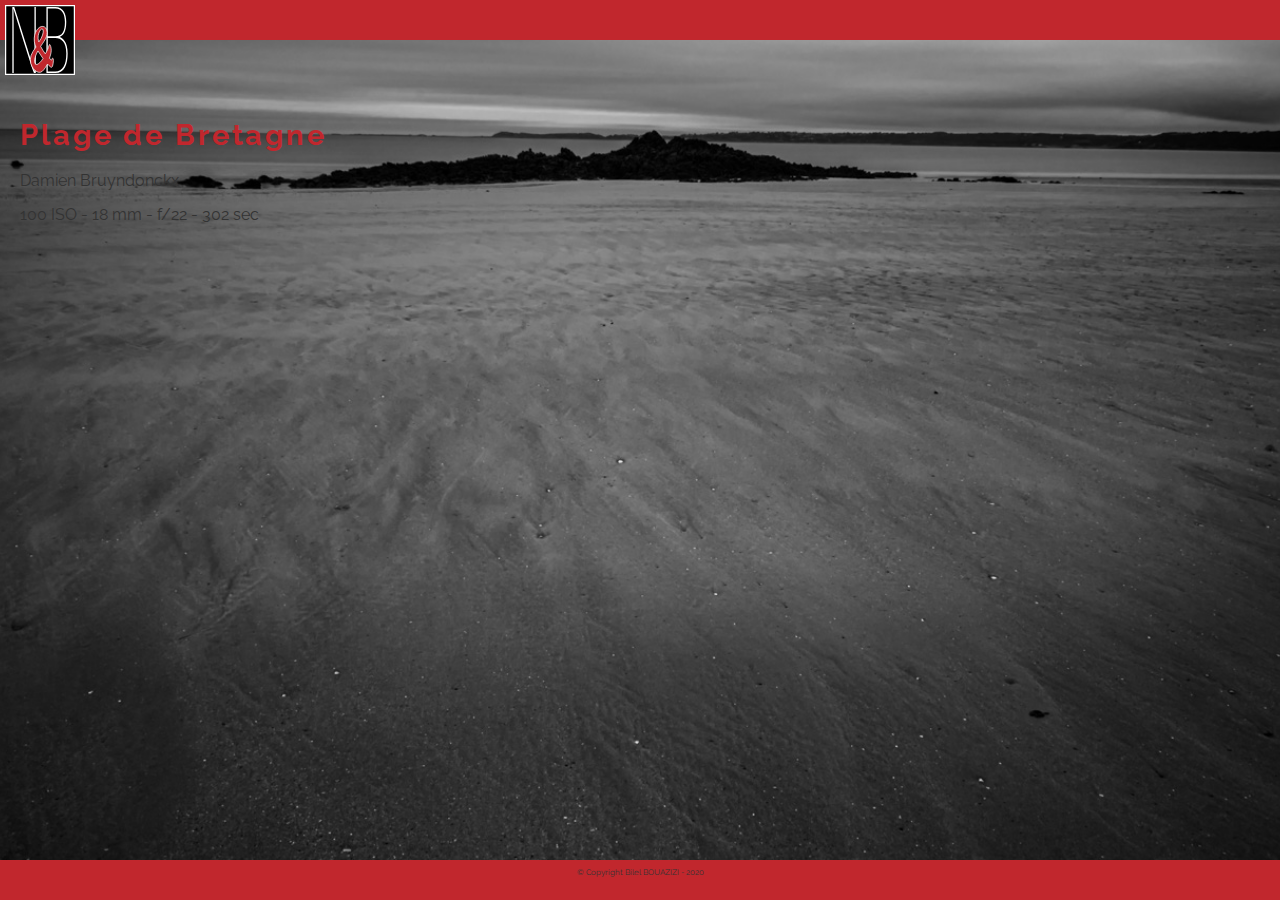
==== index.html @ 5b989217 "First Commit" ====
<!DOCTYPE html>
<html lang="fr">
    <head>
        <meta charset="utf-8" />
        <meta name="viewport" content="width=device-width ,initial-scale=1.0"/>
        <title>Le monde en noir &amp; blanc - Page d'accueil</title>
        <link rel="stylesheet" href="/css/normalize.css" />
        <link rel="stylesheet" href="/css/nb.css" />
        
    </head>
    <body>
        <header id="mainHeader">
            <img src="/images/layout/nb_logo.svg" alt="Logo N&B" id="logoImg" />
            <h1>Le monde en noir &amp; blanc</h1>
            <nav id="mainNav">
                <h1>Menu principal</h1>
                <p><a href="#pageContent" title="Accéder directement au contenu principal de cette page">Passer le menu</a></p>
                <ul>
                    <li><a href="index.html" title="Vers la page d'accueil du site 'Le monde en noir et blanc'">Accueil</a></li>
                    <li><a href="galleries.html" title="Vers les galeries photo de ce site">Galeries</a></li>
                    <li><a href="contact.html" title="Vers la page de contact de ce site">Contact</a></li>
                    <li><a href="about.html" title="En savoir plus sur ce site et sur son propriétaire, Damien Bruyndonckx">À propos</a></li>
                    <li><a href="blog.html" title="Visitez notre blog et venez discuter photographie avec les autres membres du site">Blog</a></li>
                </ul>
            </nav>
            <button id="menuToggle"><img src="/images/layout/hamburger.svg" alt="Ouvrir / Fermer le menu" /></button>
        </header><!--Ici se termine le #mainHeader-->
        <main id="pageContent">
            <div id="pictInfo">
                <h1>Plage de Bretagne</h1>
                <p>Damien Bruyndonckx</p>
                <p>100 ISO - 18 mm - f/22 - 302 sec</p>
            </div>
        </main><!--Ici se termine le #pageContent-->
        <footer id="mainFooter">
            <p>&copy; Copyright Bilel BOUAZIZI - 2020</p>
        </footer><!--Ici se termine le #mainFooter-->
    </body>
</html>
---- css/nb.css ----
@import url('https://fonts.googleapis.com/css?family=Cantarell|Raleway&display=swap');

:root {
    --black: #333333;
    --red: #C1272D;
    --shaded-red: #DF9595;
    --green: #00751F;
    --white: #FFFFFF;
    --tWhite: rgba(255,255,255,0.8);
    box-sizing: border-box;
}
*{
    box-sizing: inherit;
}

body {
    font-family: Raleway, Verdana, Geneva, Tahoma, sans-serif;
    color: var(--black);
    font-size: 1rem;
}
.accessibility {
    position: absolute;
    left: -15000px;
}

#mainHeader, #mainFooter{
    background-color: var(--red);
}

/* Button style  */

#menuToggle{
    width: 40px;
    height: 40px;
    background-color: transparent;
    border: none;
}
#mainHeader{
    height: 40px;
    position: fixed;
    top: 0;
    width: 100%;
}
#logoImg{
    width: 80px;
    padding: 5px;
    z-index: 1000;
    position: relative;
}
#mainHeader > h1 {
    color: var(--white);
    font-family: Cantarell, Verdana, Geneva, Tahoma, sans-serif;
    font-size: 1.3em;
    font-weight: normal;
    display: none;
}
#mainNav{
    background-color: var(--red);
    position: absolute;
    width: 100%;
    top: 40px;
    padding-bottom: 10px;
    display: none;
}
#mainNav ul{
    list-style: none;
    padding: 0;
    margin: 0;
}
img{
    max-width: 100%;
    height: auto;
}
#mainNav a{
    color: var(--white);
    text-decoration: none;
    font-family: Cantarell,Verdana, Geneva, Tahoma, sans-serif;
    font-size: 1.5em;
}
#mainNav a:hover{
    color: var(--shaded-red);
}
#pageContent {
    background: url(/images/image-1.jpg) center center / cover no-repeat fixed;
    padding: 100px 20px;
    min-height: 100vh;
}
main {
    background-color: var(--tWhite);
    padding: 20px;
}
/* text style */
#pageContent h1{
    font-size: 1.8em;
    color: var(--red);
    letter-spacing: .1em;
}
#pageContent.text h2{
    font-size: 1.5em;
    font-weight: normal;
    letter-spacing: .1em;
    margin-top: 50px;
}
#pageContent.text img{
    max-width: 100%;
    height: auto;
}
#pageContent.text dl{
    border: 1px solid var(--black);
    background-color: var(--white);
    border-radius: 10px;
    padding: 20px;
    color: var(--black);
}
#pageContent.text dl dt{
   font-weight: bold;
   font-size: 1.2em;
}
#pageContent.text dl dd{
    margin: 10px 0 10px 20px;
 }
 /*  Galleries style */
 #pageContent.galleries ul{
    list-style-type: none;
    margin: 0;
    padding: 0;
 }
#pageContent.galleries ul li{
    background-color: var(--white);
    padding: 10px;
}
#pageContent.galleries ul li a{
    color: var(--black);
    text-decoration: none;
}
#pageContent.galleries ul li:hover{
    background-color: var(--shaded-red);
}

/*  Form style*/
#pageContent.contact form{
    border-top: solid 1px var(--white);
}
#pageContent.contact form > div > div {
    margin: 20px 0;
}
#pageContent.contact form label{
    margin-bottom: 5px;
    font-size: 1.1em;
}
#pageContent.contact form textarea {
    height: 150px;
    resize: none;
}
#pageContent.contact form button{
    padding: 10px;
    background-color: var(--red);
    color: var(--white);
    border: none;
    margin-top: 30px;
}
#pageContent.contact form button:hover{
    background-color: var(--shaded-red);
}
#pageContent.contact form button:active{
    background-color: var(--red);
}

/*  blog list  */
#pageContent.blogList #leftCol article{
    padding: 20px;
}
#pageContent.blogList #leftCol article:nth-child(even){
    background-color: var(--white);
}
#pageContent.blogList #leftCol article:nth-child(odd){
    background-color: var(--shaded-red);
}
#pageContent.blogList #leftCol article header{
    border-bottom: 1px solid var(--black);
}
#pageContent.blogList #leftCol article header h1{
    margin: 0;
    color: var(--green);
    font-size: 1.3em;
}
#pageContent.blogList #leftCol article header p{
    font-size: .8em;
    font-style: italic;
}
#pageContent.blogList #leftCol article a{
    color: var(--red);
    text-decoration: none;
}
#pageContent.blogList #leftCol article a:hover{
    text-decoration: underline;
}
/* left blog style */
#pageContent.blog #rightCol{
    background-color: var(--red);
    padding: 20px;
}
#pageContent.blog #rightCol section{
    border-bottom: 1px solid var(--white);
    padding-bottom: 20px;
}
#pageContent.blog #rightCol section > h1{
    color: var(--white);
    font-size: 1.3em;
}
#pageContent.blog #rightCol #blogSearch input{
    width: 100%;
    border-radius: 10px;
}
#pageContent.blog #rightCol ul{
    list-style: none;
    padding: 0;
    margin: 0;
}
#pageContent.blog #rightCol ul li, #pageContent.blog #rightCol h2{
    background-color: var(--white);
}

#pageContent.blog #rightCol ul li:nth-child(even){
    background-color: var(--tWhite);
}
#pageContent.blog #rightCol h2{
    font-size: 1em;
}
#pageContent.blog #rightCol li a, #pageContent.blog #rightCol h2 a{
    color: var(--black);
    text-decoration: none;
    padding: 5px;
}
#pageContent.blog #rightCol li a span, #pageContent.blog #rightCol h2 span{
    width: 20px;
    height: 20px;
    font-size: 12px;
    border-radius: 50%;
    background-color: var(--red);
    color: var(--white);
}
#pageContent.blog #rightCol li a:hover, #pageContent.blog #rightCol h2 a:hover{
    background-color: var(--shaded-red);
}
#pageContent.blog #rightCol li a:hover span, #pageContent.blog #rightCol h2 a:hover span{
    background-color: var(--white);
    color: var(--red);
}
#pageContent.blog #rightCol ul li:first-child, #pageContent.blog #rightCol ul li:first-child a:hover {
    border-radius: 10px 10px 0 0;
}
#pageContent.blog #rightCol ul li:last-child, #pageContent.blog #rightCol ul li:last-child a:hover {
    border-radius: 0 0 10px 10px;
}
#pageContent.blog #rightCol h2, #pageContent.blog #rightCol h2 a:hover{
    border-radius: 10px;
}

#mainFooter{
    text-align: center;
    height: 40px;
    font-size: .5em;
    position: fixed;
    bottom: 0;
    width: 100%;
}

@media screen and (min-width : 768px){
 #menuToggle{
     display: none;
 }
}
@media screen and (min-width : 1024px){
  
   }
@media screen and (min-width : 1200px){
  
   }
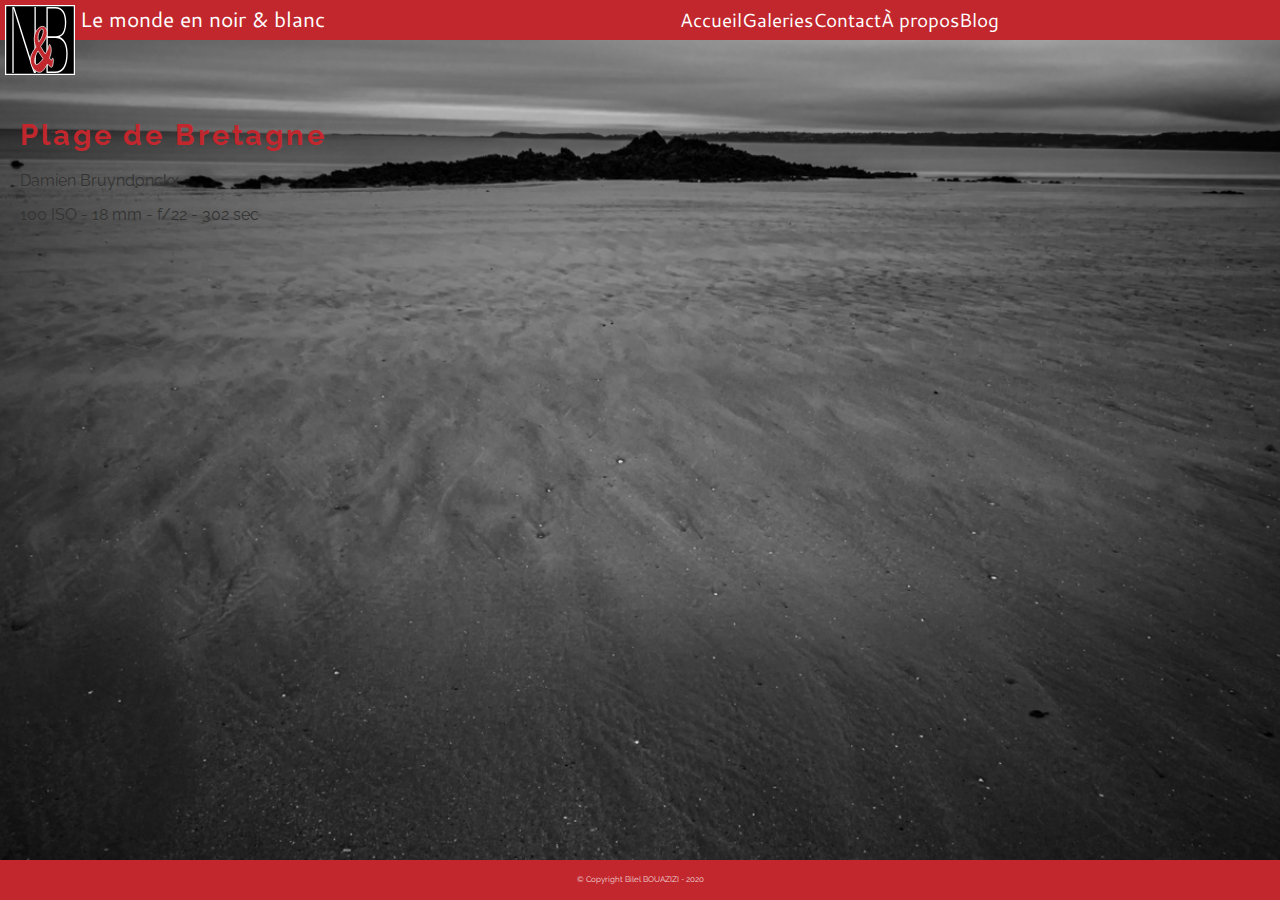
==== commit 7db6aed7: "Fixed navigation style" ====
--- a/index.html
+++ b/index.html
@@ -13,8 +13,8 @@
             <img src="/images/layout/nb_logo.svg" alt="Logo N&B" id="logoImg" />
             <h1>Le monde en noir &amp; blanc</h1>
             <nav id="mainNav">
-                <h1>Menu principal</h1>
-                <p><a href="#pageContent" title="Accéder directement au contenu principal de cette page">Passer le menu</a></p>
+                <h1 class="accessibility">Menu principal</h1>
+                <p class="accessibility"><a href="#pageContent" title="Accéder directement au contenu principal de cette page">Passer le menu</a></p>
                 <ul>
                     <li><a href="index.html" title="Vers la page d'accueil du site 'Le monde en noir et blanc'">Accueil</a></li>
                     <li><a href="galleries.html" title="Vers les galeries photo de ce site">Galeries</a></li>
--- a/css/nb.css
+++ b/css/nb.css
@@ -40,6 +40,8 @@
     position: fixed;
     top: 0;
     width: 100%;
+    display: grid;
+    grid-template-columns: 80px 1fr 40px;
 }
 #logoImg{
     width: 80px;
@@ -50,9 +52,13 @@
 #mainHeader > h1 {
     color: var(--white);
     font-family: Cantarell, Verdana, Geneva, Tahoma, sans-serif;
-    font-size: 1.3em;
+    font-size: 1em;
     font-weight: normal;
-    display: none;
+    display: flex;
+    align-items: center;
+    height: 40px;
+    margin: 0;
+    /*display: none; */
 }
 #mainNav{
     background-color: var(--red);
@@ -60,12 +66,15 @@
     width: 100%;
     top: 40px;
     padding-bottom: 10px;
-    display: none;
+     
 }
 #mainNav ul{
     list-style: none;
     padding: 0;
     margin: 0;
+    display: flex;
+    flex-direction: column;
+
 }
 img{
     max-width: 100%;
@@ -124,6 +133,8 @@
     list-style-type: none;
     margin: 0;
     padding: 0;
+    display: grid;
+    grid-gap: 20px;
  }
 #pageContent.galleries ul li{
     background-color: var(--white);
@@ -169,6 +180,14 @@
 /*  blog list  */
 #pageContent.blogList #leftCol article{
     padding: 20px;
+}
+#pageContent.twoCols{
+    display: grid;
+    grid-gap: 20px
+}
+#pageContent.blogList #leftCol{
+    display: grid;
+    grid-gap: 20px;
 }
 #pageContent.blogList #leftCol article:nth-child(even){
     background-color: var(--white);
@@ -258,22 +277,63 @@
 }
 
 #mainFooter{
-    text-align: center;
+   
     height: 40px;
     font-size: .5em;
     position: fixed;
     bottom: 0;
     width: 100%;
+    display: flex;
+    justify-content: center;
+    align-items: center;
+    color: var(--tWhite);
 }
 
 @media screen and (min-width : 768px){
- #menuToggle{
-     display: none;
- }
-}
+    #menuToggle{
+        display: none;
+        }
+    #mainHeader{
+        grid-template-columns: 80px 250px 1fr;
+            }
+    #pageContent.galleries ul{
+        grid-template-columns: repeat(2, 1fr);
+            }
+    #mainNav{
+         position: static;
+         background-color: transparent;
+            }
+    #mainNav a{
+        font-size: 1.2em;
+            }
+
+    #mainNav ul{
+       flex-direction: row;
+       height: 40px;
+       align-items: center;
+            }
+
+}       
 @media screen and (min-width : 1024px){
-  
+    #mainHeader{
+        grid-template-columns: 80px repeat(2, 1fr);
+        
+     }
+     #mainHeader>h1{
+         font-size: 1.3em;
+     }
+     #pageContent.galleries ul{
+        grid-template-columns: repeat(3, 1fr);
+    }
+    #pageContent.twoCols{
+        grid-template-columns: 2fr 1fr;
+    }
    }
 @media screen and (min-width : 1200px){
-  
+    #pageContent.galleries ul{
+        grid-template-columns: repeat(4, 1fr);
+    }
+    #pageContent.twoCols{
+        grid-template-columns: 3fr 1fr;
+                        }
    }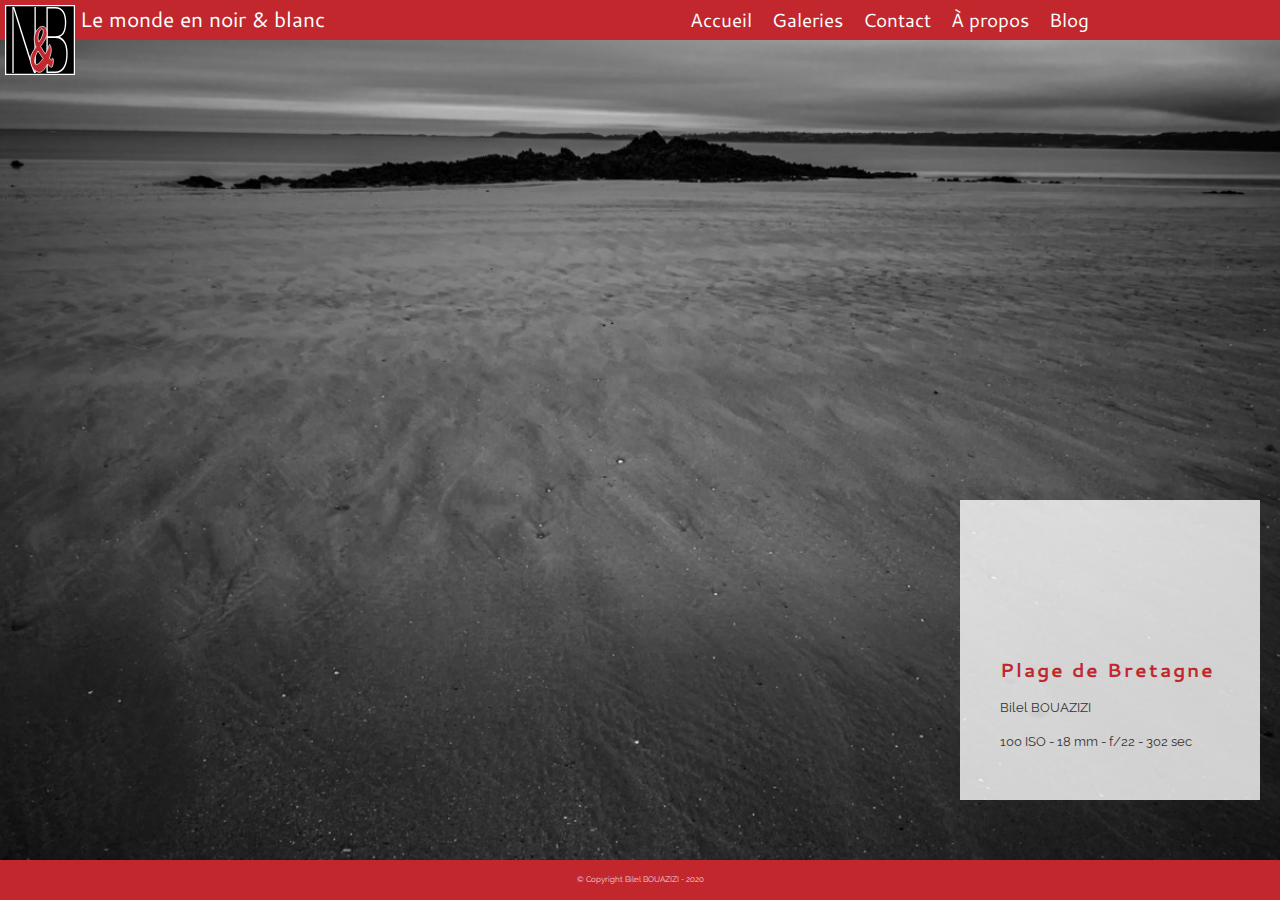
==== commit 5d1ab76e: "Add Styling Fixing bug" ====
--- a/index.html
+++ b/index.html
@@ -6,6 +6,8 @@
         <title>Le monde en noir &amp; blanc - Page d'accueil</title>
         <link rel="stylesheet" href="/css/normalize.css" />
         <link rel="stylesheet" href="/css/nb.css" />
+        <script src="/js/jquery-3.4.1.min.js"></script>
+        <script src="/js/menu.js"></script>
         
     </head>
     <body>
@@ -19,16 +21,16 @@
                     <li><a href="index.html" title="Vers la page d'accueil du site 'Le monde en noir et blanc'">Accueil</a></li>
                     <li><a href="galleries.html" title="Vers les galeries photo de ce site">Galeries</a></li>
                     <li><a href="contact.html" title="Vers la page de contact de ce site">Contact</a></li>
-                    <li><a href="about.html" title="En savoir plus sur ce site et sur son propriétaire, Damien Bruyndonckx">À propos</a></li>
+                    <li><a href="about.html" title="En savoir plus sur ce site ">À propos</a></li>
                     <li><a href="blog.html" title="Visitez notre blog et venez discuter photographie avec les autres membres du site">Blog</a></li>
                 </ul>
             </nav>
             <button id="menuToggle"><img src="/images/layout/hamburger.svg" alt="Ouvrir / Fermer le menu" /></button>
         </header><!--Ici se termine le #mainHeader-->
-        <main id="pageContent">
+        <main id="pageContent" class="home">
             <div id="pictInfo">
                 <h1>Plage de Bretagne</h1>
-                <p>Damien Bruyndonckx</p>
+                <p>Bilel BOUAZIZI</p>
                 <p>100 ISO - 18 mm - f/22 - 302 sec</p>
             </div>
         </main><!--Ici se termine le #pageContent-->
--- a/css/nb.css
+++ b/css/nb.css
@@ -49,6 +49,12 @@
     z-index: 1000;
     position: relative;
 }
+#pageContent.text .alignLeft{
+    float: left;
+}
+#pageContent.text .alignRight{
+    float: left;
+}
 #mainHeader > h1 {
     color: var(--white);
     font-family: Cantarell, Verdana, Geneva, Tahoma, sans-serif;
@@ -66,6 +72,7 @@
     width: 100%;
     top: 40px;
     padding-bottom: 10px;
+    display: none;
      
 }
 #mainNav ul{
@@ -85,6 +92,8 @@
     text-decoration: none;
     font-family: Cantarell,Verdana, Geneva, Tahoma, sans-serif;
     font-size: 1.5em;
+    display: block;
+    padding-left: 90px;
 }
 #mainNav a:hover{
     color: var(--shaded-red);
@@ -103,6 +112,29 @@
     font-size: 1.8em;
     color: var(--red);
     letter-spacing: .1em;
+}
+#pageContent.home{
+    display: flex;
+    justify-content: center;
+    align-items: flex-end;
+}
+#pageContent.home #pictInfo {
+    background-color: var(--tWhite);
+    padding: 40px;
+    width: 300px;
+    height: 300px;
+    display: flex;
+    flex-flow: column nowrap;
+    justify-content: flex-end;
+}
+#pageContent.home #pictInfo h1{
+    font-family: Cantarell, Arial, sans-serif;
+    font-size: 1.2em;
+    margin: 10px 0;
+}
+#pageContent.home #pictInfo p{
+    margin: 10px 0;
+    font-size: .8em;
 }
 #pageContent.text h2{
     font-size: 1.5em;
@@ -151,9 +183,14 @@
 /*  Form style*/
 #pageContent.contact form{
     border-top: solid 1px var(--white);
+    display: grid;
+
+
 }
 #pageContent.contact form > div > div {
     margin: 20px 0;
+    display: flex;
+    flex-direction: column;
 }
 #pageContent.contact form label{
     margin-bottom: 5px;
@@ -250,6 +287,8 @@
     color: var(--black);
     text-decoration: none;
     padding: 5px;
+    display: flex;
+    justify-content: space-between;
 }
 #pageContent.blog #rightCol li a span, #pageContent.blog #rightCol h2 span{
     width: 20px;
@@ -258,6 +297,10 @@
     border-radius: 50%;
     background-color: var(--red);
     color: var(--white);
+    display: flex;
+    justify-content: center;
+    align-items: center;
+
 }
 #pageContent.blog #rightCol li a:hover, #pageContent.blog #rightCol h2 a:hover{
     background-color: var(--shaded-red);
@@ -302,9 +345,11 @@
     #mainNav{
          position: static;
          background-color: transparent;
+         display: block !important;
             }
     #mainNav a{
         font-size: 1.2em;
+        padding: 0 10px;
             }
 
     #mainNav ul{
@@ -312,6 +357,10 @@
        height: 40px;
        align-items: center;
             }
+
+    #pageContent.home{
+        justify-content: flex-end;
+    }
 
 }       
 @media screen and (min-width : 1024px){
@@ -328,6 +377,15 @@
     #pageContent.twoCols{
         grid-template-columns: 2fr 1fr;
     }
+    #pageContent.contact form{
+        grid-template-columns: repeat(2, 1fr);
+        grid-gap: 20px;
+
+    }
+    #pageContent.contact form button{
+        grid-column: span 2;
+
+    }
    }
 @media screen and (min-width : 1200px){
     #pageContent.galleries ul{
